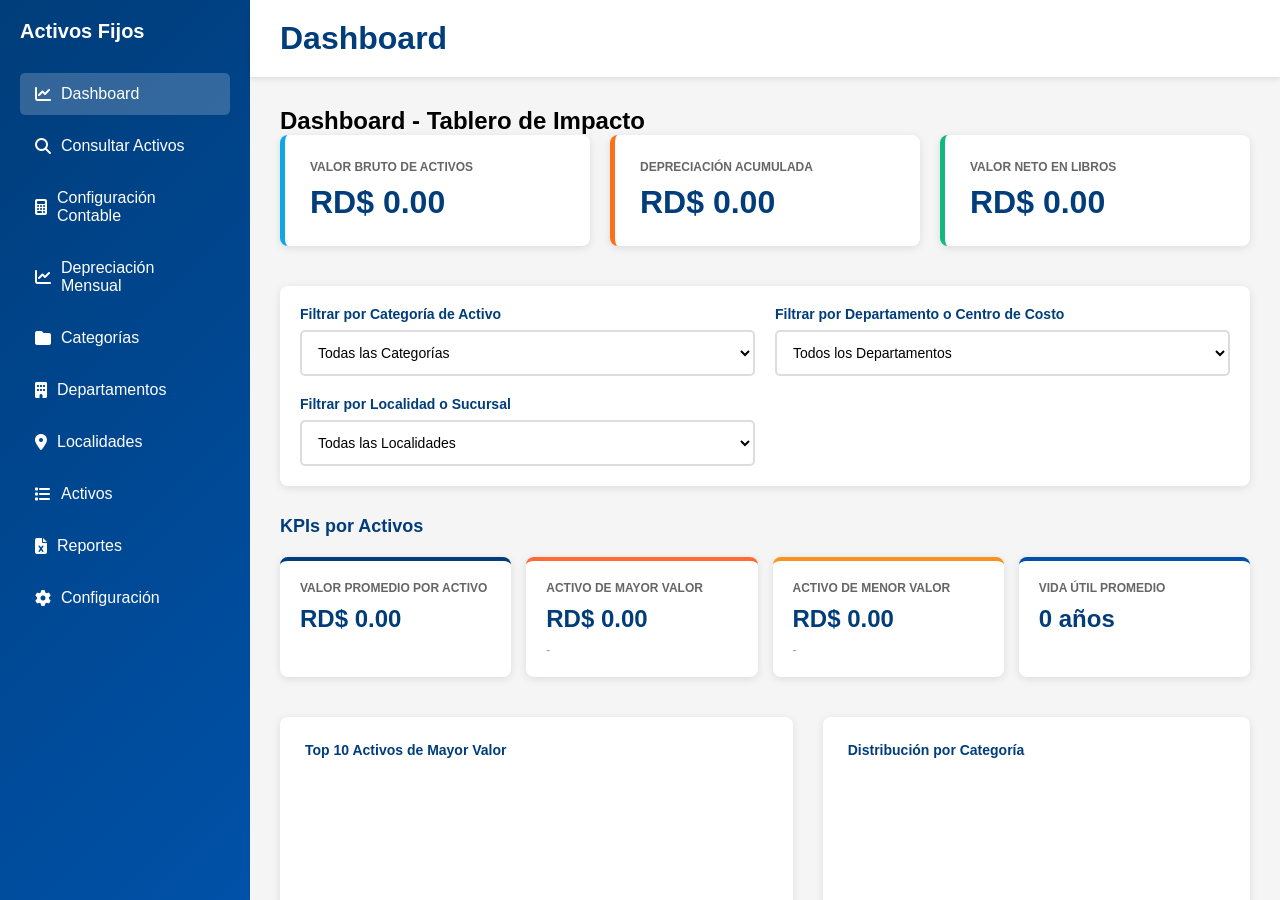
==== frontend/index.html @ d117cc45 "Menú Configuración: carga de archivos que alimentan la aplicación Nueva pantalla "Configuración" en " ====
<!DOCTYPE html>
<html lang="es">
<head>
    <meta charset="UTF-8">
    <meta name="viewport" content="width=device-width, initial-scale=1.0">
    <title>Sistema de Gestión de Activos Fijos</title>
    <link rel="stylesheet" href="https://cdnjs.cloudflare.com/ajax/libs/font-awesome/6.4.0/css/all.min.css">
    <script src="https://cdnjs.cloudflare.com/ajax/libs/Chart.js/3.9.1/chart.min.js"></script>
    <style>
        * { margin: 0; padding: 0; box-sizing: border-box; }
        body { font-family: 'Segoe UI', Tahoma, Geneva, Verdana, sans-serif; background: #f5f5f5; }
        .container { display: flex; height: 100vh; }
        .sidebar { width: 250px; background: linear-gradient(135deg, #003D7A 0%, #0051a8 100%); color: white; padding: 20px; overflow-y: auto; }
        .sidebar h2 { margin-bottom: 30px; font-size: 20px; }
        .nav { display: flex; flex-direction: column; gap: 10px; }
        .nav a { color: white; padding: 12px 15px; text-decoration: none; border-radius: 5px; cursor: pointer; transition: 0.3s; display: flex; align-items: center; gap: 10px; }
        .nav a:hover, .nav a.active { background: rgba(255,255,255,0.2); }
        .main { flex: 1; display: flex; flex-direction: column; }
        .header { background: white; padding: 20px 30px; box-shadow: 0 2px 5px rgba(0,0,0,0.1); }
        .header h1 { color: #003D7A; margin: 0; }
        .content { flex: 1; padding: 30px; overflow-y: auto; }
        .page { display: none; }
        .page.active { display: block; }
        .btn { padding: 10px 20px; background: #003D7A; color: white; border: none; border-radius: 5px; cursor: pointer; margin: 5px 5px 5px 0; }
        .btn:hover { background: #0051a8; }
        .btn-success { background: #28a745; }
        .btn-success:hover { background: #218838; }
        .btn-danger { background: #dc3545; }
        .btn-danger:hover { background: #c82333; }
        table { width: 100%; border-collapse: collapse; background: white; border-radius: 5px; box-shadow: 0 2px 5px rgba(0,0,0,0.1); margin: 20px 0; }
        th { background: #003D7A; color: white; padding: 15px; text-align: left; }
        td { padding: 12px 15px; border-bottom: 1px solid #e0e0e0; }
        tr:hover { background: #f9f9f9; }
        .modal { display: none; position: fixed; top: 0; left: 0; width: 100%; height: 100%; background: rgba(0,0,0,0.5); z-index: 1000; justify-content: center; align-items: center; }
        .modal.active { display: flex; }
        .modal-content { background: white; padding: 30px; border-radius: 10px; max-width: 500px; width: 90%; }
        .modal-content h2 { color: #003D7A; margin-bottom: 20px; }
        .close-modal { float: right; font-size: 28px; font-weight: bold; cursor: pointer; }
        .form-group { margin-bottom: 15px; }
        .form-group label { display: block; margin-bottom: 5px; font-weight: 500; }
        .form-group input, .form-group select, .form-group textarea { width: 100%; padding: 10px; border: 1px solid #ddd; border-radius: 4px; }

        /* Dashboard Styles */
        .dashboard-container { width: 100%; }
        .hero-kpis { display: grid; grid-template-columns: repeat(auto-fit, minmax(250px, 1fr)); gap: 20px; margin-bottom: 40px; }
        .hero-stat { background: white; padding: 25px; border-radius: 8px; box-shadow: 0 2px 8px rgba(0,0,0,0.1); border-left: 5px solid #0EA5E9; }
        .hero-stat:nth-child(1) { border-left-color: #0EA5E9; }
        .hero-stat:nth-child(2) { border-left-color: #F97316; }
        .hero-stat:nth-child(3) { border-left-color: #10B981; }
        .hero-stat label { display: block; font-size: 12px; color: #666; text-transform: uppercase; font-weight: 600; margin-bottom: 10px; }
        .hero-stat h2 { font-size: 32px; font-weight: bold; color: #003D7A; margin: 0; }

        /* Big Four Section */
        .big-four-section { margin-bottom: 40px; }
        .big-four-section h3, .compliance-section h3 { color: #003D7A; margin-bottom: 20px; font-size: 20px; }
        .big-four-grid { display: grid; grid-template-columns: repeat(auto-fit, minmax(250px, 1fr)); gap: 20px; }
        .big-four-card { background: white; border-left: 4px solid #003D7A; padding: 20px; border-radius: 8px; box-shadow: 0 2px 8px rgba(0,0,0,0.1); transition: all 0.3s; }
        .big-four-card:hover { box-shadow: 0 6px 16px rgba(0,0,0,0.15); transform: translateY(-2px); }
        .big-four-card:nth-child(1) { border-left-color: #003D7A; }
        .big-four-card:nth-child(2) { border-left-color: #FF6B35; }
        .big-four-card:nth-child(3) { border-left-color: #F7931E; }
        .big-four-card:nth-child(4) { border-left-color: #0051A8; }
        .firm-logo { font-size: 32px; margin-bottom: 10px; }
        .big-four-card h4 { color: #003D7A; margin-bottom: 10px; font-size: 16px; }
        .big-four-card p { font-size: 12px; margin: 8px 0; color: #555; }
        .big-four-card .practice { color: #28a745; font-weight: 500; }

        /* Filters Section */
        .filters-section { background: white; padding: 20px; border-radius: 8px; box-shadow: 0 2px 8px rgba(0,0,0,0.1); margin-bottom: 30px; }
        .filter-row { display: grid; grid-template-columns: repeat(auto-fit, minmax(300px, 1fr)); gap: 20px; }
        .filter-group { display: flex; flex-direction: column; gap: 8px; }
        .filter-group label { color: #003D7A; font-weight: 600; font-size: 14px; }
        .filters-section select { padding: 12px; border: 2px solid #ddd; border-radius: 5px; font-size: 14px; width: 100%; cursor: pointer; background: white; }
        .filters-section select:focus { outline: none; border-color: #003D7A; }

        /* KPI Section */
        .kpi-section { margin-bottom: 40px; }
        .kpi-section h3 { color: #003D7A; margin-bottom: 20px; font-size: 18px; }
        .kpi-grid { display: grid; grid-template-columns: repeat(auto-fit, minmax(220px, 1fr)); gap: 15px; }
        .kpi-box { background: white; padding: 20px; border-radius: 8px; box-shadow: 0 2px 8px rgba(0,0,0,0.1); border-top: 4px solid #003D7A; }
        .kpi-box:nth-child(2) { border-top-color: #FF6B35; }
        .kpi-box:nth-child(3) { border-top-color: #F7931E; }
        .kpi-box:nth-child(4) { border-top-color: #0051A8; }
        .kpi-box label { display: block; font-size: 12px; color: #666; margin-bottom: 8px; text-transform: uppercase; font-weight: 600; }
        .kpi-box h4 { font-size: 24px; color: #003D7A; margin: 10px 0; font-weight: bold; }
        .kpi-box p { font-size: 12px; color: #999; }

        /* Charts Section */
        .charts-section { display: grid; grid-template-columns: 1.2fr 1fr; gap: 30px; margin-bottom: 40px; }
        .charts-section-row { display: grid; grid-template-columns: repeat(2, 1fr); gap: 30px; margin-bottom: 40px; }
        .chart-container { background: white; padding: 25px; border-radius: 8px; box-shadow: 0 2px 8px rgba(0,0,0,0.1); }
        .chart-container.tall { grid-row: span 2; }
        .chart-container h3 { color: #003D7A; margin-bottom: 20px; font-size: 14px; font-weight: 600; }
        .chart-container canvas { max-height: 350px; }
    </style>
</head>
<body>
    <div class="container">
        <aside class="sidebar">
            <h2>Activos Fijos</h2>
            <div class="nav">
                <a href="#" data-page="dashboard" class="nav-link active"><i class="fas fa-chart-line"></i> Dashboard</a>
                <a href="#" data-page="search-assets" class="nav-link"><i class="fas fa-search"></i> Consultar Activos</a>
                <a href="#" data-page="accounting" class="nav-link"><i class="fas fa-calculator"></i> Configuración Contable</a>
                <a href="#" data-page="depreciation" class="nav-link"><i class="fas fa-chart-line"></i> Depreciación Mensual</a>
                <a href="#" data-page="categories" class="nav-link"><i class="fas fa-folder"></i> Categorías</a>
                <a href="#" data-page="departments" class="nav-link"><i class="fas fa-building"></i> Departamentos</a>
                <a href="#" data-page="locations" class="nav-link"><i class="fas fa-map-marker-alt"></i> Localidades</a>
                <a href="#" data-page="assets" class="nav-link"><i class="fas fa-list"></i> Activos</a>
                <a href="#" data-page="reports" class="nav-link"><i class="fas fa-file-excel"></i> Reportes</a>
                <a href="#" data-page="config" class="nav-link"><i class="fas fa-cog"></i> Configuración</a>
            </div>
        </aside>

        <div class="main">
            <header class="header">
                <h1 id="pageTitle">Dashboard</h1>
            </header>

            <div class="content">
                <div id="dashboard-page" class="page active">
                    <h2>Dashboard - Tablero de Impacto</h2>
                    <div class="dashboard-container">
                        <div class="hero-kpis">
                            <div class="hero-stat">
                                <label>Valor Bruto de Activos</label>
                                <h2 id="grossValue">RD$ 0.00</h2>
                            </div>
                            <div class="hero-stat">
                                <label>Depreciación Acumulada</label>
                                <h2 id="depreciatedValue">RD$ 0.00</h2>
                            </div>
                            <div class="hero-stat">
                                <label>Valor Neto en Libros</label>
                                <h2 id="netValue">RD$ 0.00</h2>
                            </div>
                        </div>

                        <div class="filters-section">
                            <div class="filter-row">
                                <div class="filter-group">
                                    <label>Filtrar por Categoría de Activo</label>
                                    <select id="assetFilter" onchange="loadDashboard()">
                                        <option value="">Todas las Categorías</option>
                                    </select>
                                </div>
                                <div class="filter-group">
                                    <label>Filtrar por Departamento o Centro de Costo</label>
                                    <select id="departmentFilter" onchange="loadDashboard()">
                                        <option value="">Todos los Departamentos</option>
                                    </select>
                                </div>
                                <div class="filter-group">
                                    <label>Filtrar por Localidad o Sucursal</label>
                                    <select id="locationFilter" onchange="loadDashboard()">
                                        <option value="">Todas las Localidades</option>
                                    </select>
                                </div>
                            </div>
                        </div>

                        <div class="kpi-section">
                            <h3>KPIs por Activos</h3>
                            <div class="kpi-grid">
                                <div class="kpi-box">
                                    <label>Valor Promedio por Activo</label>
                                    <h4 id="avgAssetValue">RD$ 0.00</h4>
                                </div>
                                <div class="kpi-box">
                                    <label>Activo de Mayor Valor</label>
                                    <h4 id="maxAssetValue">RD$ 0.00</h4>
                                    <p id="maxAssetName">-</p>
                                </div>
                                <div class="kpi-box">
                                    <label>Activo de Menor Valor</label>
                                    <h4 id="minAssetValue">RD$ 0.00</h4>
                                    <p id="minAssetName">-</p>
                                </div>
                                <div class="kpi-box">
                                    <label>Vida Útil Promedio</label>
                                    <h4 id="avgLife">0 años</h4>
                                </div>
                            </div>
                        </div>

                        <div class="charts-section">
                            <div class="chart-container tall">
                                <h3>Top 10 Activos de Mayor Valor</h3>
                                <canvas id="top10Chart"></canvas>
                            </div>
                            <div class="chart-container">
                                <h3>Distribución por Categoría</h3>
                                <canvas id="categoryDistChart"></canvas>
                            </div>
                        </div>

                        <div class="charts-section-row">
                            <div class="chart-container">
                                <h3>Valor Bruto vs Depreciación por Categoría</h3>
                                <canvas id="depreciationStackChart"></canvas>
                            </div>
                            <div class="chart-container">
                                <h3>Valor Neto por Categoría</h3>
                                <canvas id="netValueChart"></canvas>
                            </div>
                        </div>
                    </div>
                </div>

                <div id="search-assets-page" class="page">
                    <h2>Consultar Activos</h2>
                    <div style="background: white; padding: 20px; border-radius: 8px; margin-bottom: 20px; box-shadow: 0 2px 8px rgba(0,0,0,0.1);">
                        <div class="filter-row">
                            <div class="filter-group">
                                <label>Buscar por Código o Descripción</label>
                                <input type="text" id="searchInput" placeholder="Ej: ACT-001 o Computadora" onkeyup="searchAssets()" style="padding: 10px; border: 1px solid #ddd; border-radius: 4px; width: 100%;">
                            </div>
                            <div class="filter-group">
                                <label>Categoría</label>
                                <select id="searchCategory" onchange="searchAssets()">
                                    <option value="">Todas las Categorías</option>
                                </select>
                            </div>
                            <div class="filter-group">
                                <label>Departamento</label>
                                <select id="searchDepartment" onchange="searchAssets()">
                                    <option value="">Todos los Departamentos</option>
                                </select>
                            </div>
                            <div class="filter-group">
                                <label>Estado</label>
                                <select id="searchStatus" onchange="searchAssets()">
                                    <option value="">Todos los Estados</option>
                                    <option value="active">Activo</option>
                                    <option value="inactive">Inactivo</option>
                                    <option value="retired">Retirado</option>
                                </select>
                            </div>
                        </div>
                    </div>
                    <table>
                        <thead><tr><th>Código</th><th>Descripción</th><th>Categoría</th><th>Departamento</th><th>Valor</th><th>Estado</th><th>Acciones</th></tr></thead>
                        <tbody id="searchResultsTable"><tr><td colspan="7">Cargando...</td></tr></tbody>
                    </table>
                </div>

                <div id="accounting-page" class="page">
                    <h2>Configuración Contable</h2>
                    <div style="display: flex; gap: 10px; margin-bottom: 20px;">
                        <button class="btn btn-success" onclick="openAccountModal()">Nueva Cuenta</button>
                        <button class="btn" onclick="openImportAccountsModal()" style="background: #17a2b8;"><i class="fas fa-upload"></i> Importar Excel</button>
                    </div>
                    <table>
                        <thead><tr><th>Código</th><th>Nombre</th><th>Tipo</th><th>Acciones</th></tr></thead>
                        <tbody id="accountsTable"><tr><td colspan="4">Cargando...</td></tr></tbody>
                    </table>
                </div>

                <div id="categories-page" class="page">
                    <h2>Categorías de Activos</h2>
                    <button class="btn btn-success" onclick="openCategoryModal()">Nueva Categoría</button>
                    <table>
                        <thead><tr><th>Nombre</th><th>Tasa</th><th>Descripción</th><th>Acciones</th></tr></thead>
                        <tbody id="categoriesTable"><tr><td colspan="4">Cargando...</td></tr></tbody>
                    </table>
                </div>

                <div id="departments-page" class="page">
                    <h2>Departamentos</h2>
                    <button class="btn btn-success" onclick="openDepartmentModal()">Nuevo Departamento</button>
                    <button class="btn" onclick="openImportDepartmentsModal()" style="background: #17a2b8;">Importar Excel</button>
                    <table>
                        <thead><tr><th>Nombre</th><th>Descripción</th><th>Acciones</th></tr></thead>
                        <tbody id="departmentsTable"><tr><td colspan="3">Cargando...</td></tr></tbody>
                    </table>
                </div>

                <div id="locations-page" class="page">
                    <h2>Localidades o Sucursales</h2>
                    <button class="btn btn-success" onclick="openLocationModal()">Nueva Localidad</button>
                    <table>
                        <thead><tr><th>Nombre</th><th>Ciudad</th><th>Teléfono</th><th>Descripción</th><th>Acciones</th></tr></thead>
                        <tbody id="locationsTable"><tr><td colspan="5">Cargando...</td></tr></tbody>
                    </table>
                </div>

                <div id="assets-page" class="page">
                    <h2>Gestión de Activos</h2>
                    <button class="btn btn-success" onclick="openAssetModal()">Nuevo Activo</button>
                    <button class="btn" onclick="openImportAssetsModal()">Importar Excel</button>
                    <table>
                        <thead><tr><th>Código</th><th>Descripción</th><th>Categoría</th><th>Departamento</th><th>Costo</th><th>Acciones</th></tr></thead>
                        <tbody id="assetsTable"><tr><td colspan="6">Cargando...</td></tr></tbody>
                    </table>
                </div>

                <div id="depreciation-page" class="page">
                    <h2>Depreciación Mensual</h2>
                    <div style="background: #f8f9fa; padding: 20px; border-radius: 8px; margin-bottom: 20px;">
                        <div class="form-group" style="max-width: 300px;">
                            <label>Selecciona Mes y Año:</label>
                            <div style="display: flex; gap: 10px;">
                                <input type="month" id="depreciationMonth" style="flex: 1; padding: 8px; border: 1px solid #ddd; border-radius: 4px;">
                                <button class="btn btn-primary" onclick="calculateDepreciation()" style="background: #007bff;">Calcular</button>
                            </div>
                        </div>
                    </div>

                    <div id="depreciationSummary" style="display: none;">
                        <div style="background: #e8f5e9; border: 2px solid #4caf50; border-radius: 8px; padding: 15px; margin-bottom: 20px;">
                            <h3 style="margin-top: 0; color: #2e7d32;">Resumen de Depreciación</h3>
                            <div style="display: grid; grid-template-columns: repeat(auto-fit, minmax(200px, 1fr)); gap: 15px;">
                                <div>
                                    <strong>Activos a Depreciar:</strong>
                                    <div id="assetsCount" style="font-size: 24px; color: #2e7d32;">0</div>
                                </div>
                                <div>
                                    <strong>Depreciación Total:</strong>
                                    <div id="totalDepreciation" style="font-size: 24px; color: #2e7d32;">RD$ 0.00</div>
                                </div>
                                <div>
                                    <strong>Período:</strong>
                                    <div id="depreciationPeriod" style="font-size: 18px; color: #2e7d32;">-</div>
                                </div>
                            </div>
                        </div>
                    </div>

                    <div id="depreciationDetails" style="display: none;">
                        <h3>Detalle de Depreciación por Activo</h3>
                        <table>
                            <thead>
                                <tr>
                                    <th>Código</th>
                                    <th>Descripción</th>
                                    <th>Categoría</th>
                                    <th>Costo</th>
                                    <th>Depreciación Mensual</th>
                                    <th>Acumulada Anterior</th>
                                    <th>Acumulada Nueva</th>
                                </tr>
                            </thead>
                            <tbody id="depreciationTable"></tbody>
                        </table>
                    </div>

                    <div id="depreciationActions" style="display: none; margin-top: 20px;">
                        <button class="btn btn-success" onclick="processMonthlyDepreciation()" style="background: #4caf50; font-size: 16px; padding: 12px 20px;">
                            <i class="fas fa-check"></i> Procesar Depreciación y Generar Asiento
                        </button>
                        <button class="btn" onclick="cancelDepreciation()" style="background: #757575;">Cancelar</button>
                    </div>

                    <div id="depreciationMessage" style="display: none; margin-top: 20px; padding: 15px; border-radius: 4px;"></div>

                    <div id="previousMonthsSection" style="margin-top: 40px; padding-top: 20px; border-top: 2px solid #ddd;">
                        <h3>Generar Reporte de Período Procesado</h3>
                        <div style="background: #f8f9fa; padding: 20px; border-radius: 8px;">
                            <div style="display: grid; grid-template-columns: 1fr 1fr 1fr; gap: 15px; align-items: flex-end;">
                                <div class="form-group">
                                    <label>Desde:</label>
                                    <select id="monthFromSelect" style="width: 100%; padding: 10px; border: 1px solid #ddd; border-radius: 4px; font-size: 14px;">
                                        <option value="">Cargando...</option>
                                    </select>
                                </div>
                                <div class="form-group">
                                    <label>Hasta:</label>
                                    <select id="monthToSelect" style="width: 100%; padding: 10px; border: 1px solid #ddd; border-radius: 4px; font-size: 14px;">
                                        <option value="">Cargando...</option>
                                    </select>
                                </div>
                                <div>
                                    <button class="btn btn-info" onclick="downloadPeriodReport()" style="background: #17a2b8; width: 100%; margin-bottom: 0;">
                                        <i class="fas fa-download"></i> Descargar
                                    </button>
                                </div>
                            </div>
                            <div id="periodSummary" style="display: none; margin-top: 15px; padding: 10px; background: #e3f2fd; border-radius: 4px; border-left: 4px solid #2196f3;">
                                <strong>Período seleccionado:</strong> <span id="periodText"></span> |
                                <strong>Depreciación total:</strong> <span id="periodDepreciation"></span>
                            </div>
                        </div>
                    </div>
                </div>

                <div id="reports-page" class="page">
                    <h2>Reportes - Sistema SAP de Activos Fijos</h2>

                    <div style="background: white; padding: 20px; border-radius: 8px; box-shadow: 0 2px 8px rgba(0,0,0,0.1); margin-bottom: 30px;">
                        <div class="filter-row">
                            <div class="filter-group">
                                <label>Año:</label>
                                <input type="number" id="reportYear" min="2000" max="2099" value="2026" style="width: 100%; padding: 10px; border: 1px solid #ddd; border-radius: 4px;">
                            </div>
                            <div class="filter-group">
                                <label>Mes (opcional):</label>
                                <select id="reportMonth" style="width: 100%; padding: 10px; border: 1px solid #ddd; border-radius: 4px;">
                                    <option value="">Todos los meses</option>
                                    <option value="1">Enero</option>
                                    <option value="2">Febrero</option>
                                    <option value="3">Marzo</option>
                                    <option value="4">Abril</option>
                                    <option value="5">Mayo</option>
                                    <option value="6">Junio</option>
                                    <option value="7">Julio</option>
                                    <option value="8">Agosto</option>
                                    <option value="9">Septiembre</option>
                                    <option value="10">Octubre</option>
                                    <option value="11">Noviembre</option>
                                    <option value="12">Diciembre</option>
                                </select>
                            </div>
                        </div>
                    </div>

                    <div style="display: grid; grid-template-columns: repeat(auto-fit, minmax(300px, 1fr)); gap: 20px;">
                        <!-- Depreciation Detail Report -->
                        <div style="background: white; border-left: 4px solid #0EA5E9; padding: 20px; border-radius: 8px; box-shadow: 0 2px 8px rgba(0,0,0,0.1);">
                            <h3 style="color: #003D7A; margin-top: 0; margin-bottom: 15px;">
                                <i class="fas fa-chart-bar"></i> Depreciación Detallada
                            </h3>
                            <p style="font-size: 13px; color: #666; margin-bottom: 15px;">Reporte detallado de depreciación por activo individual</p>
                            <button class="btn" onclick="downloadDepreciationDetail()" style="width: 100%;">
                                <i class="fas fa-download"></i> Descargar Excel
                            </button>
                        </div>

                        <!-- Depreciation Summary Report -->
                        <div style="background: white; border-left: 4px solid #F97316; padding: 20px; border-radius: 8px; box-shadow: 0 2px 8px rgba(0,0,0,0.1);">
                            <h3 style="color: #003D7A; margin-top: 0; margin-bottom: 15px;">
                                <i class="fas fa-chart-pie"></i> Resumen de Depreciación
                            </h3>
                            <p style="font-size: 13px; color: #666; margin-bottom: 15px;">Resumen consolidado por categoría de activo</p>
                            <button class="btn" onclick="downloadDepreciationSummary()" style="width: 100%;">
                                <i class="fas fa-download"></i> Descargar Excel
                            </button>
                        </div>

                        <!-- Journal Entries Report -->
                        <div style="background: white; border-left: 4px solid #10B981; padding: 20px; border-radius: 8px; box-shadow: 0 2px 8px rgba(0,0,0,0.1);">
                            <h3 style="color: #003D7A; margin-top: 0; margin-bottom: 15px;">
                                <i class="fas fa-book"></i> Asientos Contables
                            </h3>
                            <p style="font-size: 13px; color: #666; margin-bottom: 15px;">Registro de asientos contables por período</p>
                            <button class="btn" onclick="downloadJournalEntries()" style="width: 100%;">
                                <i class="fas fa-download"></i> Descargar Excel
                            </button>
                        </div>

                        <!-- Asset Movement Report -->
                        <div style="background: white; border-left: 4px solid #8B5CF6; padding: 20px; border-radius: 8px; box-shadow: 0 2px 8px rgba(0,0,0,0.1);">
                            <h3 style="color: #003D7A; margin-top: 0; margin-bottom: 15px;">
                                <i class="fas fa-exchange-alt"></i> Movimiento de Activos
                            </h3>
                            <p style="font-size: 13px; color: #666; margin-bottom: 15px;">Adiciones y retiros de activos en el período</p>
                            <button class="btn" onclick="downloadAssetMovement()" style="width: 100%;">
                                <i class="fas fa-download"></i> Descargar Excel
                            </button>
                        </div>

                        <!-- Reconciliation Report -->
                        <div style="background: white; border-left: 4px solid #EC4899; padding: 20px; border-radius: 8px; box-shadow: 0 2px 8px rgba(0,0,0,0.1);">
                            <h3 style="color: #003D7A; margin-top: 0; margin-bottom: 15px;">
                                <i class="fas fa-balance-scale"></i> Reconciliación
                            </h3>
                            <p style="font-size: 13px; color: #666; margin-bottom: 15px;">Reconciliación activos vs contabilidad</p>
                            <button class="btn" onclick="downloadReconciliation()" style="width: 100%;">
                                <i class="fas fa-download"></i> Descargar Excel
                            </button>
                        </div>

                        <!-- Audit Trail Report -->
                        <div style="background: white; border-left: 4px solid #DC2626; padding: 20px; border-radius: 8px; box-shadow: 0 2px 8px rgba(0,0,0,0.1);">
                            <h3 style="color: #003D7A; margin-top: 0; margin-bottom: 15px;">
                                <i class="fas fa-history"></i> Pista de Auditoría
                            </h3>
                            <p style="font-size: 13px; color: #666; margin-bottom: 15px;">Registro de cambios en el sistema (últimos 30 días)</p>
                            <button class="btn" onclick="downloadAuditTrail()" style="width: 100%;">
                                <i class="fas fa-download"></i> Descargar Excel
                            </button>
                        </div>
                    </div>

                    <div style="background: #f0f7ff; border: 1px solid #0ea5e9; border-radius: 8px; padding: 20px; margin-top: 30px;">
                        <h3 style="color: #0369a1; margin-top: 0;">📊 Información de Reportes</h3>
                        <ul style="margin: 10px 0; padding-left: 20px;">
                            <li><strong>Depreciación Detallada:</strong> Detalles de depreciación mensuales por cada activo individual</li>
                            <li><strong>Resumen de Depreciación:</strong> Datos consolidados agrupados por categoría de activo</li>
                            <li><strong>Asientos Contables:</strong> Registro de todas las transacciones contables generadas</li>
                            <li><strong>Movimiento de Activos:</strong> Adiciones de nuevos activos y retiros del período</li>
                            <li><strong>Reconciliación:</strong> Comparativa entre el valor en sistema vs registros contables</li>
                            <li><strong>Pista de Auditoría:</strong> Historial de cambios realizados en el sistema</li>
                        </ul>
                    </div>
                </div>

                <div id="config-page" class="page">
                    <h2>Configuración - Carga de Datos</h2>
                    <p style="color: #666; margin-bottom: 25px;">Sube aquí los archivos Excel que alimentan la aplicación.</p>

                    <!-- Auxiliar de Activos Fijos -->
                    <div style="background: white; border-left: 4px solid #003D7A; padding: 25px; border-radius: 8px; box-shadow: 0 2px 8px rgba(0,0,0,0.1); margin-bottom: 25px;">
                        <h3 style="color: #003D7A; margin-top: 0;">
                            <i class="fas fa-truck"></i> Auxiliar de Activos Fijos (con Depreciación Acumulada)
                        </h3>
                        <p style="font-size: 13px; color: #666;">
                            Formato esperado (encabezados): <strong>MARCA, MODELO, DEPARTAMENTO, COLOR, AÑO, STATUS,
                            CATEGORIA, CLASIFICACION, CHASIS, USUARIO, FECHA DE ADQUISICION, COSTO DE ADQUISICION,
                            DEPRECIACION ACUMULADA, VALOR EN LIBRO</strong>
                        </p>
                        <div style="background: #fff7ed; border: 1px solid #f97316; border-radius: 6px; padding: 12px; font-size: 13px; color: #9a3412; margin-bottom: 15px;">
                            <i class="fas fa-exclamation-triangle"></i> <strong>Importante:</strong> esta importación
                            <strong>reemplaza</strong> los activos existentes de las categorías incluidas en el archivo.
                            El archivo es la fuente de verdad.
                        </div>
                        <input type="file" id="auxFile" accept=".xlsx,.xls" style="margin-bottom: 15px;">
                        <br>
                        <button class="btn" onclick="importAuxiliar()"><i class="fas fa-upload"></i> Importar Auxiliar</button>
                        <div id="auxProgress" style="display: none; margin-top: 15px; color: #0369a1;">
                            <i class="fas fa-spinner fa-spin"></i> Importando, por favor espera...
                        </div>
                        <div id="auxResult" style="display: none; margin-top: 15px;"></div>
                    </div>

                    <div style="display: grid; grid-template-columns: repeat(auto-fit, minmax(320px, 1fr)); gap: 25px;">
                        <!-- Catálogo de Cuentas -->
                        <div style="background: white; border-left: 4px solid #10B981; padding: 25px; border-radius: 8px; box-shadow: 0 2px 8px rgba(0,0,0,0.1);">
                            <h3 style="color: #003D7A; margin-top: 0;">
                                <i class="fas fa-book"></i> Catálogo de Cuentas Contables
                            </h3>
                            <p style="font-size: 13px; color: #666; margin-bottom: 15px;">
                                Columnas: <strong>A=Código, B=Nombre, C=Tipo, D=Descripción</strong>
                            </p>
                            <input type="file" id="cfgAccountsFile" accept=".xlsx,.xls" style="margin-bottom: 15px;">
                            <br>
                            <button class="btn" onclick="importConfigAccounts()"><i class="fas fa-upload"></i> Importar Cuentas</button>
                            <div id="cfgAccountsResult" style="display: none; margin-top: 15px;"></div>
                        </div>

                        <!-- Departamentos -->
                        <div style="background: white; border-left: 4px solid #8B5CF6; padding: 25px; border-radius: 8px; box-shadow: 0 2px 8px rgba(0,0,0,0.1);">
                            <h3 style="color: #003D7A; margin-top: 0;">
                                <i class="fas fa-building"></i> Departamentos
                            </h3>
                            <p style="font-size: 13px; color: #666; margin-bottom: 15px;">
                                Columnas: <strong>A=Nombre, B=Descripción</strong>
                            </p>
                            <input type="file" id="cfgDeptFile" accept=".xlsx,.xls" style="margin-bottom: 15px;">
                            <br>
                            <button class="btn" onclick="importConfigDepartments()"><i class="fas fa-upload"></i> Importar Departamentos</button>
                            <div id="cfgDeptResult" style="display: none; margin-top: 15px;"></div>
                        </div>
                    </div>
                </div>
            </div>
        </div>
    </div>

    <div id="accountModal" class="modal">
        <div class="modal-content">
            <span class="close-modal" onclick="closeAccountModal()">&times;</span>
            <h2>Nueva Cuenta</h2>
            <form id="accountForm">
                <div class="form-group">
                    <label>Código</label>
                    <input type="text" id="accountCode" required>
                </div>
                <div class="form-group">
                    <label>Nombre</label>
                    <input type="text" id="accountName" required>
                </div>
                <div class="form-group">
                    <label>Tipo</label>
                    <select id="accountType" required>
                        <option>Activo</option><option>Pasivo</option><option>Capital</option><option>Ingreso</option><option>Gasto</option>
                    </select>
                </div>
                <div class="form-group">
                    <label>Descripción</label>
                    <textarea id="accountDesc"></textarea>
                </div>
                <button type="submit" class="btn btn-success">Crear</button>
            </form>
        </div>
    </div>

    <div id="editAccountModal" class="modal">
        <div class="modal-content">
            <span class="close-modal" onclick="closeEditAccountModal()">&times;</span>
            <h2>Editar Cuenta</h2>
            <form id="editAccountForm">
                <input type="hidden" id="editAccountId">
                <div class="form-group">
                    <label>Código</label>
                    <input type="text" id="editAccountCode" required>
                </div>
                <div class="form-group">
                    <label>Nombre</label>
                    <input type="text" id="editAccountName" required>
                </div>
                <div class="form-group">
                    <label>Tipo</label>
                    <select id="editAccountType" required>
                        <option>Activo</option><option>Pasivo</option><option>Capital</option><option>Ingreso</option><option>Gasto</option>
                    </select>
                </div>
                <div class="form-group">
                    <label>Descripción</label>
                    <textarea id="editAccountDesc"></textarea>
                </div>
                <button type="submit" class="btn btn-success">Guardar Cambios</button>
            </form>
        </div>
    </div>

    <div id="importAccountsModal" class="modal">
        <div class="modal-content">
            <span class="close-modal" onclick="closeImportAccountsModal()">&times;</span>
            <h2>Importar Catálogo de Cuentas</h2>
            <form id="importAccountsForm">
                <div class="form-group">
                    <label>Archivo Excel (.xlsx o .xls)</label>
                    <p style="font-size: 12px; color: #666; margin-bottom: 10px;">
                        Formato esperado: Columnas A=Código, B=Nombre, C=Tipo, D=Descripción
                    </p>
                    <input type="file" id="importAccountsFile" accept=".xlsx,.xls" required>
                </div>
                <div id="importProgress" style="display: none; margin-bottom: 15px;">
                    <p>Importando...</p>
                    <div style="width: 100%; height: 20px; background: #e0e0e0; border-radius: 10px; overflow: hidden;">
                        <div id="importProgressBar" style="height: 100%; background: #28a745; width: 0%; transition: width 0.3s;"></div>
                    </div>
                </div>
                <div id="importResults" style="display: none; margin-bottom: 15px; padding: 10px; background: #f0f0f0; border-radius: 5px;">
                    <p id="importResultsText"></p>
                    <ul id="importErrorsList" style="list-style: none; padding-left: 0; font-size: 12px; color: #d32f2f;"></ul>
                </div>
                <button type="submit" class="btn btn-success">Importar</button>
            </form>
        </div>
    </div>

    <div id="categoryModal" class="modal">
        <div class="modal-content" style="max-width: 600px; max-height: 90vh; overflow-y: auto;">
            <span class="close-modal" onclick="closeCategoryModal()">&times;</span>
            <h2>Nueva Categoría</h2>
            <form id="categoryForm">
                <div class="form-group">
                    <label>Nombre *</label>
                    <input type="text" id="categoryName" required>
                </div>
                <div class="form-group">
                    <label>Tasa Depreciación (%) *</label>
                    <input type="number" id="categoryRate" step="0.01" required>
                </div>
                <div class="form-group">
                    <label>Descripción</label>
                    <textarea id="categoryDesc" placeholder="Ej: Automóviles, camiones, muebles de oficina..."></textarea>
                </div>
                <hr style="margin: 20px 0; border: none; border-top: 1px solid #ddd;">
                <h4 style="color: #003D7A; margin-bottom: 15px;">Vincular Cuentas Contables</h4>
                <div class="form-group">
                    <label>Cuenta de Activo <small style="color: #999;">(ej: 1100 Activos Fijos)</small></label>
                    <select id="categoryAssetAccount">
                        <option value="">Seleccionar cuenta...</option>
                    </select>
                </div>
                <div class="form-group">
                    <label>Cuenta de Depreciación Acumulada <small style="color: #999;">(ej: 1900 Dep. Acumulada)</small></label>
                    <select id="categoryAccumDeprecAccount">
                        <option value="">Seleccionar cuenta...</option>
                    </select>
                </div>
                <div class="form-group">
                    <label>Cuenta de Gasto de Depreciación <small style="color: #999;">(ej: 5100 Gasto Deprec)</small></label>
                    <select id="categoryDeprecExpenseAccount">
                        <option value="">Seleccionar cuenta...</option>
                    </select>
                </div>
                <button type="submit" class="btn btn-success">Crear</button>
            </form>
        </div>
    </div>

    <div id="assetModal" class="modal">
        <div class="modal-content" style="max-width: 700px; max-height: 90vh; overflow-y: auto;">
            <span class="close-modal" onclick="closeAssetModal()">&times;</span>
            <h2>Nuevo Activo</h2>
            <form id="assetForm" enctype="multipart/form-data">
                <div class="form-group">
                    <label>Descripción *</label>
                    <input type="text" id="assetDesc" required>
                </div>
                <div class="form-group">
                    <label>Categoría *</label>
                    <select id="assetCategory" required onchange="updateFieldsForCategory('assetCategory')"><option value="">Seleccionar...</option></select>
                </div>
                <div class="form-group">
                    <label>Departamento</label>
                    <select id="assetDepartment"><option value="">Seleccionar...</option></select>
                </div>
                <div class="form-group">
                    <label>Localidad o Sucursal</label>
                    <select id="assetLocation"><option value="">Seleccionar...</option></select>
                </div>
                <div class="form-group">
                    <label>Valor del Activo *</label>
                    <input type="number" id="assetCost" step="0.01" required>
                </div>
                <div class="form-group">
                    <label>Año de Adquisición</label>
                    <input type="number" id="assetYear" min="1900" max="2099">
                </div>
                <div class="form-group">
                    <label>Vida Útil (años) *</label>
                    <input type="number" id="assetLife" required>
                </div>
                <div class="form-group">
                    <label>Usuario del Activo</label>
                    <input type="text" id="assetUser">
                </div>
                <div class="form-group">
                    <label>Ubicación Física</label>
                    <input type="text" id="assetPhysicalLocation">
                </div>
                <div class="form-group">
                    <label>Marca</label>
                    <input type="text" id="assetBrand">
                </div>
                <div class="form-group">
                    <label>Modelo</label>
                    <input type="text" id="assetModel">
                </div>
                <div class="form-group">
                    <label>Año de Manufactura</label>
                    <input type="number" id="assetYearMfg" min="1900" max="2099">
                </div>
                <div class="form-group">
                    <label>Color</label>
                    <input type="text" id="assetColor">
                </div>
                <div class="form-group">
                    <label>Garantía</label>
                    <input type="text" id="assetWarranty" placeholder="Ej: 24 meses, Vitalicia">
                </div>
                <div class="form-group" id="vehicleFields" style="display: none;">
                    <label>Número de Placa</label>
                    <input type="text" id="assetPlate">
                </div>
                <div class="form-group" id="chassisField" style="display: none;">
                    <label>Chassis/VIN</label>
                    <input type="text" id="assetChassis">
                </div>
                <div class="form-group" id="equipmentFields" style="display: none;">
                    <label>Serial del Equipo</label>
                    <input type="text" id="assetSerial">
                </div>
                <div class="form-group" id="supplierField" style="display: none;">
                    <label>Suplidor</label>
                    <input type="text" id="assetSupplier">
                </div>
                <div class="form-group">
                    <label>Estado del Activo</label>
                    <select id="assetCondition">
                        <option value="good">Bueno</option>
                        <option value="fair">Regular</option>
                        <option value="poor">Malo</option>
                        <option value="retired">Retirado</option>
                    </select>
                </div>
                <div class="form-group">
                    <label>Factura (Documento)</label>
                    <input type="file" id="assetInvoice" accept=".pdf,.jpg,.jpeg,.png,.doc,.docx">
                </div>
                <button type="submit" class="btn btn-success">Crear</button>
            </form>
        </div>
    </div>

    <div id="editCategoryModal" class="modal">
        <div class="modal-content" style="max-width: 600px; max-height: 90vh; overflow-y: auto;">
            <span class="close-modal" onclick="closeEditCategoryModal()">&times;</span>
            <h2>Editar Categoría</h2>
            <form id="editCategoryForm">
                <input type="hidden" id="editCategoryId">
                <div class="form-group">
                    <label>Nombre *</label>
                    <input type="text" id="editCategoryName" required>
                </div>
                <div class="form-group">
                    <label>Tasa Depreciación (%) *</label>
                    <input type="number" id="editCategoryRate" step="0.01" required>
                </div>
                <div class="form-group">
                    <label>Descripción</label>
                    <textarea id="editCategoryDesc"></textarea>
                </div>
                <hr style="margin: 20px 0; border: none; border-top: 1px solid #ddd;">
                <h4 style="color: #003D7A; margin-bottom: 15px;">Vincular Cuentas Contables</h4>
                <div class="form-group">
                    <label>Cuenta de Activo <small style="color: #999;">(ej: 1100 Activos Fijos)</small></label>
                    <select id="editCategoryAssetAccount">
                        <option value="">Seleccionar cuenta...</option>
                    </select>
                </div>
                <div class="form-group">
                    <label>Cuenta de Depreciación Acumulada <small style="color: #999;">(ej: 1900 Dep. Acumulada)</small></label>
                    <select id="editCategoryAccumDeprecAccount">
                        <option value="">Seleccionar cuenta...</option>
                    </select>
                </div>
                <div class="form-group">
                    <label>Cuenta de Gasto de Depreciación <small style="color: #999;">(ej: 5100 Gasto Deprec)</small></label>
                    <select id="editCategoryDeprecExpenseAccount">
                        <option value="">Seleccionar cuenta...</option>
                    </select>
                </div>
                <button type="submit" class="btn btn-success">Guardar Cambios</button>
            </form>
        </div>
    </div>

    <div id="editAssetModal" class="modal">
        <div class="modal-content" style="max-width: 700px; max-height: 90vh; overflow-y: auto;">
            <span class="close-modal" onclick="closeEditAssetModal()">&times;</span>
            <h2>Editar Activo</h2>
            <form id="editAssetForm" enctype="multipart/form-data">
                <input type="hidden" id="editAssetId">
                <div class="form-group">
                    <label>Descripción *</label>
                    <input type="text" id="editAssetDesc" required>
                </div>
                <div class="form-group">
                    <label>Categoría *</label>
                    <select id="editAssetCategory" required onchange="updateFieldsForCategory('editAssetCategory')"><option value="">Seleccionar...</option></select>
                </div>
                <div class="form-group">
                    <label>Departamento</label>
                    <select id="editAssetDepartment"><option value="">Seleccionar...</option></select>
                </div>
                <div class="form-group">
                    <label>Localidad o Sucursal</label>
                    <select id="editAssetLocation"><option value="">Seleccionar...</option></select>
                </div>
                <div class="form-group">
                    <label>Valor del Activo *</label>
                    <input type="number" id="editAssetCost" step="0.01" required>
                </div>
                <div class="form-group">
                    <label>Año de Adquisición</label>
                    <input type="number" id="editAssetYear" min="1900" max="2099">
                </div>
                <div class="form-group">
                    <label>Vida Útil (años) *</label>
                    <input type="number" id="editAssetLife" required>
                </div>
                <div class="form-group">
                    <label>Usuario del Activo</label>
                    <input type="text" id="editAssetUser">
                </div>
                <div class="form-group">
                    <label>Ubicación Física</label>
                    <input type="text" id="editAssetPhysicalLocation">
                </div>
                <div class="form-group">
                    <label>Marca</label>
                    <input type="text" id="editAssetBrand">
                </div>
                <div class="form-group">
                    <label>Modelo</label>
                    <input type="text" id="editAssetModel">
                </div>
                <div class="form-group">
                    <label>Año de Manufactura</label>
                    <input type="number" id="editAssetYearMfg" min="1900" max="2099">
                </div>
                <div class="form-group">
                    <label>Color</label>
                    <input type="text" id="editAssetColor">
                </div>
                <div class="form-group">
                    <label>Garantía</label>
                    <input type="text" id="editAssetWarranty" placeholder="Ej: 24 meses, Vitalicia">
                </div>
                <div class="form-group" id="editVehicleFields" style="display: none;">
                    <label>Número de Placa</label>
                    <input type="text" id="editAssetPlate">
                </div>
                <div class="form-group" id="editChassisField" style="display: none;">
                    <label>Chassis/VIN</label>
                    <input type="text" id="editAssetChassis">
                </div>
                <div class="form-group" id="editEquipmentFields" style="display: none;">
                    <label>Serial del Equipo</label>
                    <input type="text" id="editAssetSerial">
                </div>
                <div class="form-group" id="editSupplierField" style="display: none;">
                    <label>Suplidor</label>
                    <input type="text" id="editAssetSupplier">
                </div>
                <div class="form-group">
                    <label>Estado del Activo</label>
                    <select id="editAssetCondition">
                        <option value="good">Bueno</option>
                        <option value="fair">Regular</option>
                        <option value="poor">Malo</option>
                        <option value="retired">Retirado</option>
                    </select>
                </div>
                <div class="form-group">
                    <label>Factura (Documento)</label>
                    <input type="file" id="editAssetInvoice" accept=".pdf,.jpg,.jpeg,.png,.doc,.docx">
                </div>
                <button type="submit" class="btn btn-success">Guardar Cambios</button>
            </form>
        </div>
    </div>

    <div id="departmentModal" class="modal">
        <div class="modal-content">
            <span class="close-modal" onclick="closeDepartmentModal()">&times;</span>
            <h2 id="departmentModalTitle">Nuevo Departamento</h2>
            <form id="departmentForm">
                <input type="hidden" id="departmentId">
                <div class="form-group">
                    <label>Nombre</label>
                    <input type="text" id="departmentName" required>
                </div>
                <div class="form-group">
                    <label>Descripción</label>
                    <textarea id="departmentDesc"></textarea>
                </div>
                <button type="submit" class="btn btn-success">Guardar</button>
            </form>
        </div>
    </div>

    <div id="importDepartmentsModal" class="modal">
        <div class="modal-content">
            <span class="close-modal" onclick="closeImportDepartmentsModal()">&times;</span>
            <h2>Importar Departamentos desde Excel</h2>
            <form id="importDepartmentsForm">
                <div class="form-group">
                    <label>Archivo Excel (.xlsx o .xls)</label>
                    <p style="font-size: 12px; color: #666; margin-bottom: 10px;">
                        Formato esperado: Columna A=Nombre, Columna B=Descripción
                    </p>
                    <input type="file" id="importDepartmentsFile" accept=".xlsx,.xls" required>
                </div>
                <div id="importDepartmentsProgress" style="display: none; margin-bottom: 15px;">
                    <p>Importando...</p>
                    <div style="width: 100%; height: 20px; background: #e0e0e0; border-radius: 10px; overflow: hidden;">
                        <div id="importDepartmentsProgressBar" style="height: 100%; background: #28a745; width: 0%; transition: width 0.3s;"></div>
                    </div>
                </div>
                <div id="importDepartmentsResults" style="display: none; margin-bottom: 15px; padding: 10px; background: #f0f0f0; border-radius: 5px;">
                    <p id="importDepartmentsResultsText"></p>
                    <ul id="importDepartmentsErrorsList" style="list-style: none; padding-left: 0; font-size: 12px; color: #d32f2f;"></ul>
                </div>
                <button type="submit" class="btn btn-success">Importar</button>
            </form>
        </div>
    </div>

    <div id="locationModal" class="modal">
        <div class="modal-content">
            <span class="close-modal" onclick="closeLocationModal()">&times;</span>
            <h2 id="locationModalTitle">Nueva Localidad</h2>
            <form id="locationForm">
                <input type="hidden" id="locationId">
                <div class="form-group">
                    <label>Nombre</label>
                    <input type="text" id="locationName" required>
                </div>
                <div class="form-group">
                    <label>Dirección</label>
                    <input type="text" id="locationAddress">
                </div>
                <div class="form-group">
                    <label>Ciudad</label>
                    <input type="text" id="locationCity">
                </div>
                <div class="form-group">
                    <label>Teléfono</label>
                    <input type="text" id="locationPhone">
                </div>
                <div class="form-group">
                    <label>Descripción</label>
                    <textarea id="locationDesc"></textarea>
                </div>
                <button type="submit" class="btn btn-success">Guardar</button>
            </form>
        </div>
    </div>

    <div id="importAssetsModal" class="modal">
        <div class="modal-content" style="max-width: 600px;">
            <span class="close-modal" onclick="closeImportAssetsModal()">&times;</span>
            <h2>Importar Activos desde Excel</h2>
            <form id="importAssetsForm" enctype="multipart/form-data" onsubmit="submitImportAssets(event)">
                <div class="form-group">
                    <label>Archivo Excel (.xlsx o .xls) *</label>
                    <small style="color: #999; display: block; margin-bottom: 10px;">
                        Formato esperado: Columnas A=Descripción, B=Categoría, C=Costo, D=Fecha, E=Vida Útil, F=Suplidor, G=Factura, H=NCF
                    </small>
                    <input type="file" id="importAssetsFile" accept=".xlsx,.xls" required>
                </div>
                <div id="importAssetsProgress" style="display: none;">
                    <p>Importando...</p>
                    <div style="background: #f0f0f0; padding: 10px; border-radius: 5px;">
                        <div id="importAssetsProgressBar" style="background: #003D7A; height: 20px; width: 0%; border-radius: 3px;"></div>
                    </div>
                </div>
                <ul id="importAssetsResultsList" style="display: none; margin: 15px 0;"></ul>
                <button type="submit" class="btn btn-success">Importar</button>
            </form>
        </div>
    </div>

    <div id="assetDetailsModal" class="modal">
        <div class="modal-content" style="max-width: 900px; max-height: 90vh; overflow-y: auto;">
            <span class="close-modal" onclick="closeAssetDetailsModal()">&times;</span>
            <h2>Detalles del Activo</h2>

            <div style="display: grid; grid-template-columns: 1fr 1fr; gap: 20px; margin-top: 20px;">
                <!-- Información Básica -->
                <div style="border: 1px solid #ddd; padding: 15px; border-radius: 5px;">
                    <h3 style="color: #003D7A; margin-top: 0;">Información Básica</h3>
                    <p><strong>Código:</strong> <span id="detailCode"></span></p>
                    <p><strong>Descripción:</strong> <span id="detailDesc"></span></p>
                    <p><strong>Categoría:</strong> <span id="detailCategory"></span></p>
                    <p><strong>Departamento:</strong> <span id="detailDept"></span></p>
                    <p><strong>Localidad:</strong> <span id="detailLocation"></span></p>
                    <p><strong>Estado:</strong> <span id="detailStatus"></span></p>
                </div>

                <!-- Información Financiera -->
                <div style="border: 1px solid #ddd; padding: 15px; border-radius: 5px;">
                    <h3 style="color: #003D7A; margin-top: 0;">Información Financiera</h3>
                    <p><strong>Valor de Adquisición:</strong> <span id="detailCost"></span></p>
                    <p><strong>Fecha de Adquisición:</strong> <span id="detailAcqDate"></span></p>
                    <p><strong>Vida Útil:</strong> <span id="detailUsefulLife"></span></p>
                    <p><strong>Deprec. Acumulada:</strong> <span id="detailAccumDepreciation"></span></p>
                    <p><strong>Valor Neto en Libros:</strong> <span id="detailNetValue"></span></p>
                    <p><strong>% Depreciado:</strong> <span id="detailDeprecPercent"></span></p>
                </div>
            </div>

            <!-- Información de Compra -->
            <div style="border: 1px solid #ddd; padding: 15px; border-radius: 5px; margin-top: 20px;">
                <h3 style="color: #003D7A; margin-top: 0;">Información de Compra</h3>
                <div style="display: grid; grid-template-columns: 1fr 1fr 1fr; gap: 15px;">
                    <div>
                        <p><strong>Suplidor/Proveedor:</strong> <span id="detailPurchaseSupplier"></span></p>
                        <p><strong>Fecha de Compra:</strong> <span id="detailPurchaseDate"></span></p>
                        <p><strong>Costo de Compra:</strong> <span id="detailPurchaseCost"></span></p>
                    </div>
                    <div>
                        <p><strong>Número de Factura:</strong> <span id="detailInvoiceNumber"></span></p>
                        <p><strong>NCF (Recepción Fiscal):</strong> <span id="detailFiscalReceipt"></span></p>
                        <p><strong>Documento Adjunto:</strong> <span id="detailInvoiceFile"></span></p>
                    </div>
                    <div>
                        <p><strong>Valor Residual (%):</strong> <span id="detailResidualPercent"></span></p>
                        <p><strong>Valor Residual (RD$):</strong> <span id="detailResidualValue"></span></p>
                        <p><strong>Años para Depreciación:</strong> <span id="detailDepreciationYears"></span></p>
                    </div>
                </div>
            </div>

            <!-- Información Adicional -->
            <div style="border: 1px solid #ddd; padding: 15px; border-radius: 5px; margin-top: 20px;">
                <h3 style="color: #003D7A; margin-top: 0;">Información Técnica</h3>
                <div style="display: grid; grid-template-columns: 1fr 1fr 1fr; gap: 15px;">
                    <div>
                        <p><strong>Marca:</strong> <span id="detailBrand"></span></p>
                        <p><strong>Modelo:</strong> <span id="detailModel"></span></p>
                        <p><strong>Año de Manufactura:</strong> <span id="detailYear"></span></p>
                    </div>
                    <div>
                        <p><strong>Color:</strong> <span id="detailColor"></span></p>
                        <p><strong>Usuario:</strong> <span id="detailUser"></span></p>
                        <p><strong>Ubicación Física:</strong> <span id="detailPhysicalLoc"></span></p>
                    </div>
                    <div>
                        <p><strong>Garantía:</strong> <span id="detailWarranty"></span></p>
                        <p><strong>Condición:</strong> <span id="detailCondition"></span></p>
                        <p><strong>Suplidor:</strong> <span id="detailSupplier"></span></p>
                    </div>
                </div>
            </div>

            <!-- Información de Vehículos/Equipos -->
            <div id="vehicleEquipmentInfo" style="display: none; border: 1px solid #ddd; padding: 15px; border-radius: 5px; margin-top: 20px;">
                <h3 style="color: #003D7A; margin-top: 0;">Información Específica</h3>
                <div style="display: grid; grid-template-columns: 1fr 1fr; gap: 15px;">
                    <div id="vehicleFields" style="display: none;">
                        <p><strong>Número de Placa:</strong> <span id="detailPlate"></span></p>
                        <p><strong>Chassis/VIN:</strong> <span id="detailChassis"></span></p>
                    </div>
                    <div id="equipmentFields" style="display: none;">
                        <p><strong>Serial del Equipo:</strong> <span id="detailEquipSerial"></span></p>
                        <p><strong>Suplidor del Equipo:</strong> <span id="detailEquipSupplier"></span></p>
                    </div>
                </div>
            </div>

            <!-- Auditoría -->
            <div style="border: 1px solid #ddd; padding: 15px; border-radius: 5px; margin-top: 20px;">
                <h3 style="color: #003D7A; margin-top: 0;">Auditoría</h3>
                <p><strong>Creado:</strong> <span id="detailCreatedAt"></span></p>
                <p><strong>Última Actualización:</strong> <span id="detailUpdatedAt"></span></p>
            </div>

            <!-- Acciones -->
            <div id="assetDetailsActions" style="margin-top: 20px; display: flex; gap: 10px;">
                <button class="btn btn-edit-action" onclick="editAssetFromDetails()">Editar</button>
                <button class="btn btn-journal-action" onclick="createAssetJournalEntry()" style="background: #FF9800;">
                    <i class="fas fa-receipt"></i> Generar Asiento
                </button>
                <button class="btn btn-danger btn-delete-action" onclick="deleteAssetFromDetails()">Eliminar</button>
                <button class="btn" style="background: #28a745;" onclick="closeAssetDetailsModal()">Cerrar</button>
            </div>
        </div>
    </div>

    <!-- Modal QR -->
    <div id="qrModal" class="modal">
        <div class="modal-content" style="max-width: 500px;">
            <span class="close-modal" onclick="closeQRModal()">&times;</span>
            <h2>Código QR del Activo</h2>
            <div style="border: 1px solid #ddd; padding: 20px; border-radius: 8px; text-align: center;">
                <p><strong>Código:</strong> <span id="qrAssetCode"></span></p>
                <p><strong>Descripción:</strong> <span id="qrAssetDesc"></span></p>
                <div style="margin: 20px 0; padding: 20px; background: #f5f5f5; border-radius: 8px;">
                    <img id="qrImage" src="" alt="QR Code" style="max-width: 300px; width: 100%;">
                </div>
                <p style="font-size: 12px; color: #666;">Escanea este código QR con tu dispositivo móvil para ver los detalles del activo</p>
                <div style="display: flex; gap: 10px; margin-top: 15px;">
                    <button class="btn" onclick="printQR()" style="flex: 1; background: #17a2b8;">
                        <i class="fas fa-print"></i> Imprimir
                    </button>
                    <button class="btn btn-success" id="qrDownloadBtn" style="flex: 1;">
                        <i class="fas fa-download"></i> Descargar
                    </button>
                </div>
            </div>
        </div>
    </div>

    <script src="js/app.js?v=26"></script>
</body>
</html>
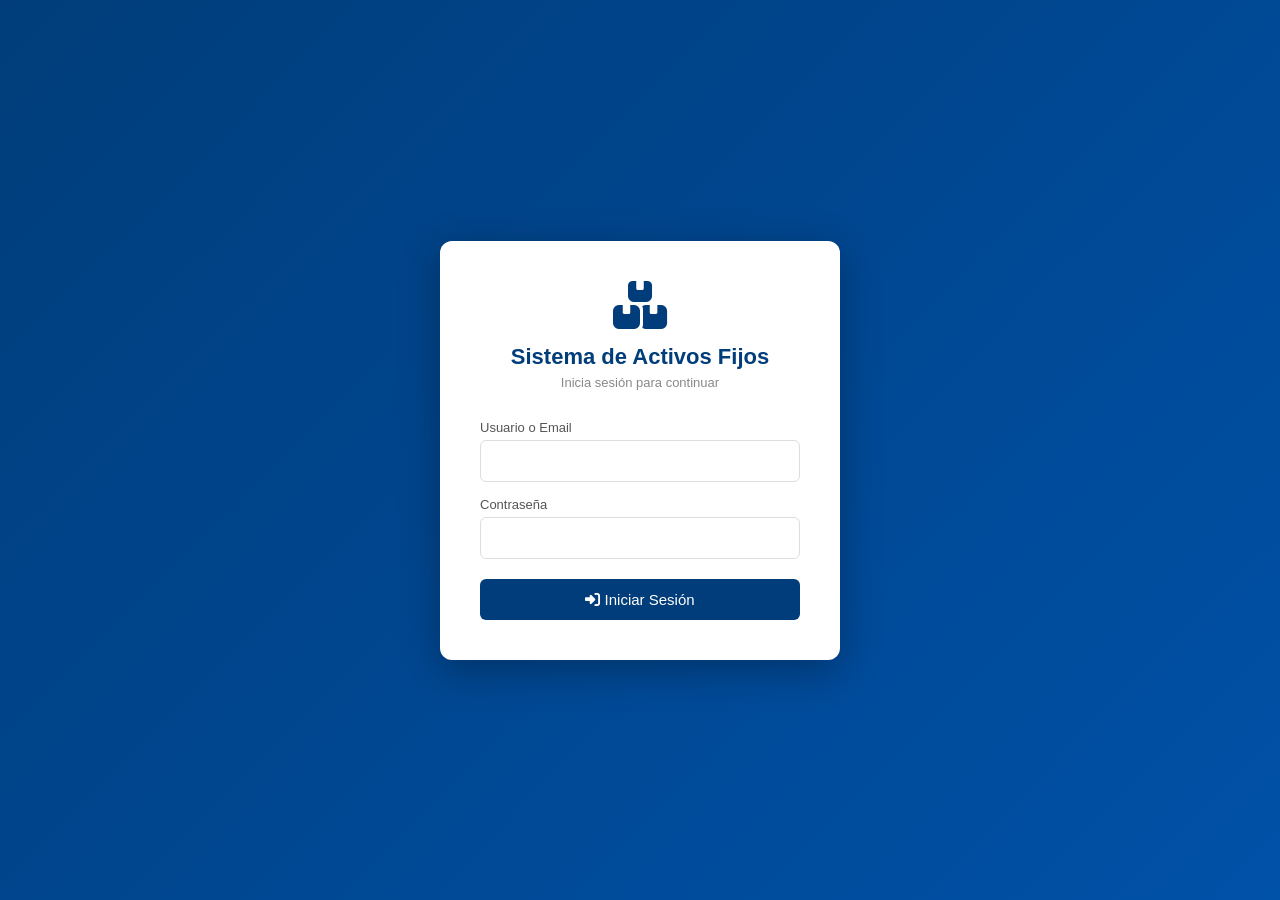
==== commit 1c47a4e4: "Login con roles + Fase 1 de endurecimiento (correctitud y seguridad) LOGIN Y USUARIOS - Pantalla de " ====
--- a/frontend/index.html
+++ b/frontend/index.html
@@ -95,6 +95,62 @@
     </style>
 </head>
 <body>
+    <!-- PANTALLA DE LOGIN (se muestra hasta que haya sesión) -->
+    <div id="loginOverlay" style="position: fixed; inset: 0; z-index: 9999; background: linear-gradient(135deg, #003D7A 0%, #0051a8 100%); display: flex; align-items: center; justify-content: center;">
+        <div style="background: white; border-radius: 12px; padding: 40px; width: 100%; max-width: 400px; box-shadow: 0 10px 40px rgba(0,0,0,0.3); margin: 20px;">
+            <div style="text-align: center; margin-bottom: 30px;">
+                <i class="fas fa-boxes" style="font-size: 48px; color: #003D7A;"></i>
+                <h1 style="color: #003D7A; font-size: 22px; margin-top: 15px;">Sistema de Activos Fijos</h1>
+                <p style="color: #888; font-size: 13px; margin-top: 5px;">Inicia sesión para continuar</p>
+            </div>
+            <form id="loginForm" onsubmit="doLogin(event)">
+                <div style="margin-bottom: 15px;">
+                    <label style="display: block; font-size: 13px; color: #555; margin-bottom: 5px;">Usuario o Email</label>
+                    <input type="text" id="loginUsername" required autocomplete="username"
+                        style="width: 100%; padding: 12px; border: 1px solid #ddd; border-radius: 6px; font-size: 14px;">
+                </div>
+                <div style="margin-bottom: 20px;">
+                    <label style="display: block; font-size: 13px; color: #555; margin-bottom: 5px;">Contraseña</label>
+                    <input type="password" id="loginPassword" required autocomplete="current-password"
+                        style="width: 100%; padding: 12px; border: 1px solid #ddd; border-radius: 6px; font-size: 14px;">
+                </div>
+                <div id="loginError" style="display: none; background: #fef2f2; border: 1px solid #dc2626; color: #991b1b; border-radius: 6px; padding: 10px; font-size: 13px; margin-bottom: 15px;"></div>
+                <button type="submit" id="loginBtn"
+                    style="width: 100%; padding: 12px; background: #003D7A; color: white; border: none; border-radius: 6px; font-size: 15px; cursor: pointer;">
+                    <i class="fas fa-sign-in-alt"></i> Iniciar Sesión
+                </button>
+            </form>
+        </div>
+    </div>
+
+    <!-- CAMBIO DE CONTRASEÑA OBLIGATORIO (primer ingreso / clave temporal) -->
+    <div id="pwdChangeOverlay" style="display: none; position: fixed; inset: 0; z-index: 9998; background: linear-gradient(135deg, #003D7A 0%, #0051a8 100%); align-items: center; justify-content: center;">
+        <div style="background: white; border-radius: 12px; padding: 40px; width: 100%; max-width: 420px; box-shadow: 0 10px 40px rgba(0,0,0,0.3); margin: 20px;">
+            <div style="text-align: center; margin-bottom: 24px;">
+                <i class="fas fa-shield-alt" style="font-size: 42px; color: #003D7A;"></i>
+                <h1 style="color: #003D7A; font-size: 20px; margin-top: 12px;">Cambia tu contraseña</h1>
+                <p style="color: #888; font-size: 13px; margin-top: 5px;">Por seguridad, debes establecer una contraseña nueva antes de continuar.</p>
+            </div>
+            <form id="pwdChangeForm" onsubmit="submitPasswordChange(event)">
+                <div style="margin-bottom: 15px;">
+                    <label style="display: block; font-size: 13px; color: #555; margin-bottom: 5px;">Nueva contraseña</label>
+                    <input type="password" id="newPwd1" required minlength="8" autocomplete="new-password"
+                        style="width: 100%; padding: 12px; border: 1px solid #ddd; border-radius: 6px; font-size: 14px;">
+                </div>
+                <div style="margin-bottom: 18px;">
+                    <label style="display: block; font-size: 13px; color: #555; margin-bottom: 5px;">Confirmar contraseña</label>
+                    <input type="password" id="newPwd2" required minlength="8" autocomplete="new-password"
+                        style="width: 100%; padding: 12px; border: 1px solid #ddd; border-radius: 6px; font-size: 14px;">
+                </div>
+                <div id="pwdChangeError" style="display: none; background: #fef2f2; border: 1px solid #dc2626; color: #991b1b; border-radius: 6px; padding: 10px; font-size: 13px; margin-bottom: 15px;"></div>
+                <button type="submit" id="pwdChangeBtn"
+                    style="width: 100%; padding: 12px; background: #003D7A; color: white; border: none; border-radius: 6px; font-size: 15px; cursor: pointer;">
+                    <i class="fas fa-check"></i> Guardar y continuar
+                </button>
+            </form>
+        </div>
+    </div>
+
     <div class="container">
         <aside class="sidebar">
             <h2>Activos Fijos</h2>
@@ -108,13 +164,20 @@
                 <a href="#" data-page="locations" class="nav-link"><i class="fas fa-map-marker-alt"></i> Localidades</a>
                 <a href="#" data-page="assets" class="nav-link"><i class="fas fa-list"></i> Activos</a>
                 <a href="#" data-page="reports" class="nav-link"><i class="fas fa-file-excel"></i> Reportes</a>
-                <a href="#" data-page="config" class="nav-link"><i class="fas fa-cog"></i> Configuración</a>
+                <a href="#" data-page="config" class="nav-link admin-only"><i class="fas fa-cog"></i> Configuración</a>
+                <a href="#" data-page="users" class="nav-link admin-only"><i class="fas fa-users"></i> Usuarios</a>
             </div>
         </aside>
 
         <div class="main">
-            <header class="header">
+            <header class="header" style="display: flex; justify-content: space-between; align-items: center;">
                 <h1 id="pageTitle">Dashboard</h1>
+                <div style="display: flex; align-items: center; gap: 15px;">
+                    <span id="currentUserInfo" style="font-size: 13px; color: #555;"></span>
+                    <button class="btn" onclick="doLogout()" style="padding: 8px 14px; font-size: 13px;">
+                        <i class="fas fa-sign-out-alt"></i> Salir
+                    </button>
+                </div>
             </header>
 
             <div class="content">
@@ -552,7 +615,77 @@
                         </div>
                     </div>
                 </div>
+
+                <div id="users-page" class="page">
+                    <h2>Gestión de Usuarios</h2>
+                    <button class="btn" onclick="openUserModal()" style="margin-bottom: 20px;">
+                        <i class="fas fa-user-plus"></i> Nuevo Usuario
+                    </button>
+                    <table>
+                        <thead>
+                            <tr>
+                                <th>Usuario</th>
+                                <th>Nombre</th>
+                                <th>Email</th>
+                                <th>Rol</th>
+                                <th>Estado</th>
+                                <th>Último Acceso</th>
+                                <th>Acciones</th>
+                            </tr>
+                        </thead>
+                        <tbody id="usersTable">
+                            <tr><td colspan="7">Cargando...</td></tr>
+                        </tbody>
+                    </table>
+                </div>
             </div>
+        </div>
+    </div>
+
+    <!-- Modal Nuevo/Editar Usuario -->
+    <div id="userModal" class="modal">
+        <div class="modal-content">
+            <span class="close" onclick="closeUserModal()">&times;</span>
+            <h2 id="userModalTitle">Nuevo Usuario</h2>
+            <form id="userForm" onsubmit="saveUser(event)">
+                <input type="hidden" id="userId">
+                <div class="form-group">
+                    <label>Usuario *</label>
+                    <input type="text" id="userUsername" required>
+                </div>
+                <div class="form-group">
+                    <label>Nombre</label>
+                    <input type="text" id="userFirstName">
+                </div>
+                <div class="form-group">
+                    <label>Apellido</label>
+                    <input type="text" id="userLastName">
+                </div>
+                <div class="form-group">
+                    <label>Email *</label>
+                    <input type="email" id="userEmail" required>
+                </div>
+                <div class="form-group">
+                    <label id="userPasswordLabel">Contraseña *</label>
+                    <input type="password" id="userPassword" autocomplete="new-password">
+                    <small id="userPasswordHint" style="display: none; color: #888;">Déjala vacía para no cambiarla</small>
+                </div>
+                <div class="form-group">
+                    <label>Rol *</label>
+                    <select id="userRole" required>
+                        <option value="user">Usuario</option>
+                        <option value="admin">Administrador</option>
+                    </select>
+                </div>
+                <div class="form-group" id="userActiveGroup" style="display: none;">
+                    <label>Estado</label>
+                    <select id="userActive">
+                        <option value="true">Activo</option>
+                        <option value="false">Inactivo</option>
+                    </select>
+                </div>
+                <button type="submit" class="btn">Guardar</button>
+            </form>
         </div>
     </div>
 
@@ -1148,6 +1281,6 @@
         </div>
     </div>
 
-    <script src="js/app.js?v=26"></script>
+    <script src="js/app.js?v=28"></script>
 </body>
 </html>
